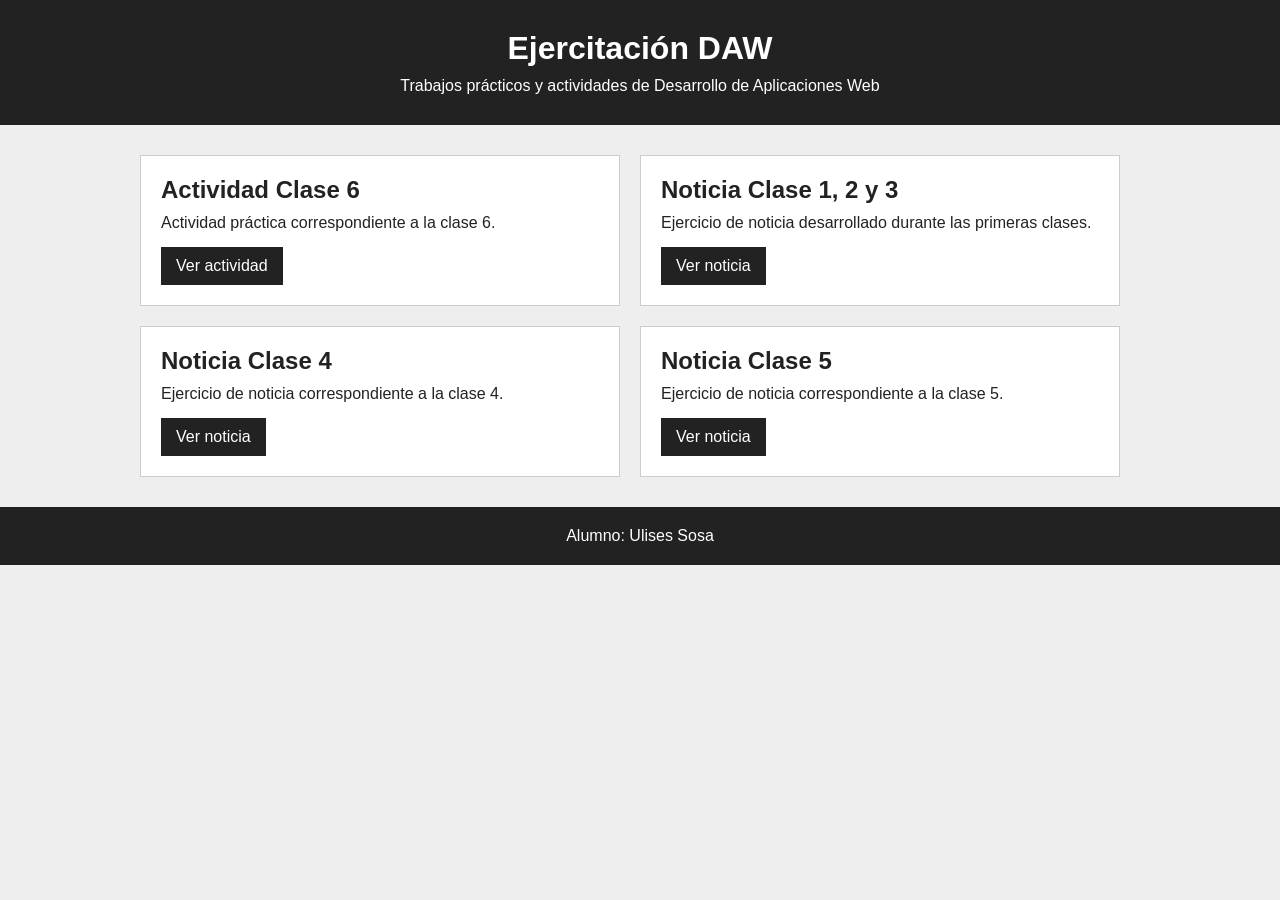
==== index.html @ 183d28ec "Mejoras en presentacion github pages" ====
<!DOCTYPE html>
<html lang="es">
<head>
  <meta charset="UTF-8">
  <meta name="viewport" content="width=device-width, initial-scale=1.0">
  <title>Ejercitación DAW</title>
  <link rel="stylesheet" href="styles.css">
</head>
<body>

  <header class="encabezado">
    <h1>Ejercitación DAW</h1>
    <p>Trabajos prácticos y actividades de Desarrollo de Aplicaciones Web</p>
  </header>

  <main class="contenedor">

    <section class="lista-trabajos">

      <article class="tarjeta">
        <h2>Actividad Clase 6</h2>
        <p>Actividad práctica correspondiente a la clase 6.</p>
        <a href="./Actividad-Clase6/">Ver actividad</a>
      </article>

      <article class="tarjeta">
        <h2>Noticia Clase 1, 2 y 3</h2>
        <p>Ejercicio de noticia desarrollado durante las primeras clases.</p>
        <a href="./Noticia-Clase1-2-3/">Ver noticia</a>
      </article>

      <article class="tarjeta">
        <h2>Noticia Clase 4</h2>
        <p>Ejercicio de noticia correspondiente a la clase 4.</p>
        <a href="./Noticia-Clase4/">Ver noticia</a>
      </article>

      <article class="tarjeta">
        <h2>Noticia Clase 5</h2>
        <p>Ejercicio de noticia correspondiente a la clase 5.</p>
        <a href="./Noticia-Clase5/">Ver noticia</a>
      </article>

    </section>

  </main>

  <footer class="pie">
    <p>Alumno: Ulises Sosa</p>
  </footer>

</body>
</html>
---- styles.css ----
* {
  box-sizing: border-box;
  margin: 0;
  padding: 0;
}

body {
  font-family: Arial, sans-serif;
  background-color: #eeeeee;
  color: #222222;
}

.encabezado {
  background-color: #222222;
  color: white;
  text-align: center;
  padding: 30px 15px;
}

.encabezado h1 {
  margin-bottom: 10px;
}

.contenedor {
  width: 90%;
  max-width: 1000px;
  margin: 30px auto;
}

.lista-trabajos {
  display: flex;
  flex-direction: column;
  gap: 20px;
}

.tarjeta {
  background-color: white;
  border: 1px solid #cccccc;
  padding: 20px;
}

.tarjeta h2 {
  margin-bottom: 10px;
}

.tarjeta p {
  margin-bottom: 15px;
}

.tarjeta a {
  display: inline-block;
  background-color: #222222;
  color: white;
  padding: 10px 15px;
  text-decoration: none;
}

.pie {
  text-align: center;
  background-color: #222222;
  color: white;
  padding: 20px;
  margin-top: 30px;
}

@media (min-width: 768px) {
  .lista-trabajos {
    flex-direction: row;
    flex-wrap: wrap;
  }

  .tarjeta {
    width: 48%;
  }
}
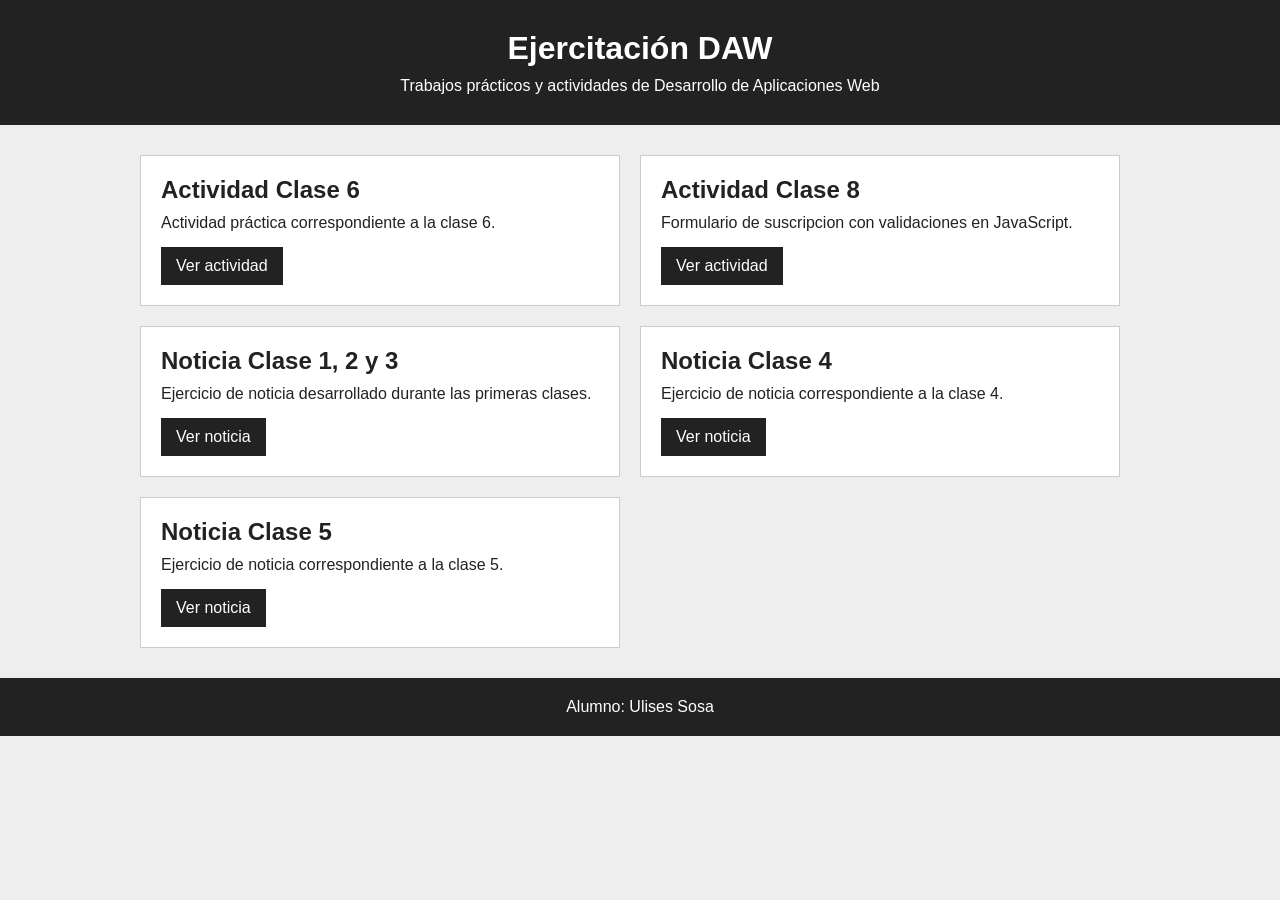
==== commit 1c2d869d: "Creacion de tarjeta en index.html" ====
--- a/index.html
+++ b/index.html
@@ -21,6 +21,12 @@
         <h2>Actividad Clase 6</h2>
         <p>Actividad práctica correspondiente a la clase 6.</p>
         <a href="./Actividad-Clase6/">Ver actividad</a>
+      </article>
+
+      <article class="tarjeta">
+        <h2>Actividad Clase 8</h2>
+        <p>Formulario de suscripcion con validaciones en JavaScript.</p>
+        <a href="./Actividad-Clase8/subscription.html">Ver actividad</a>
       </article>
 
       <article class="tarjeta">
@@ -50,4 +56,4 @@
   </footer>
 
 </body>
-</html>+</html>
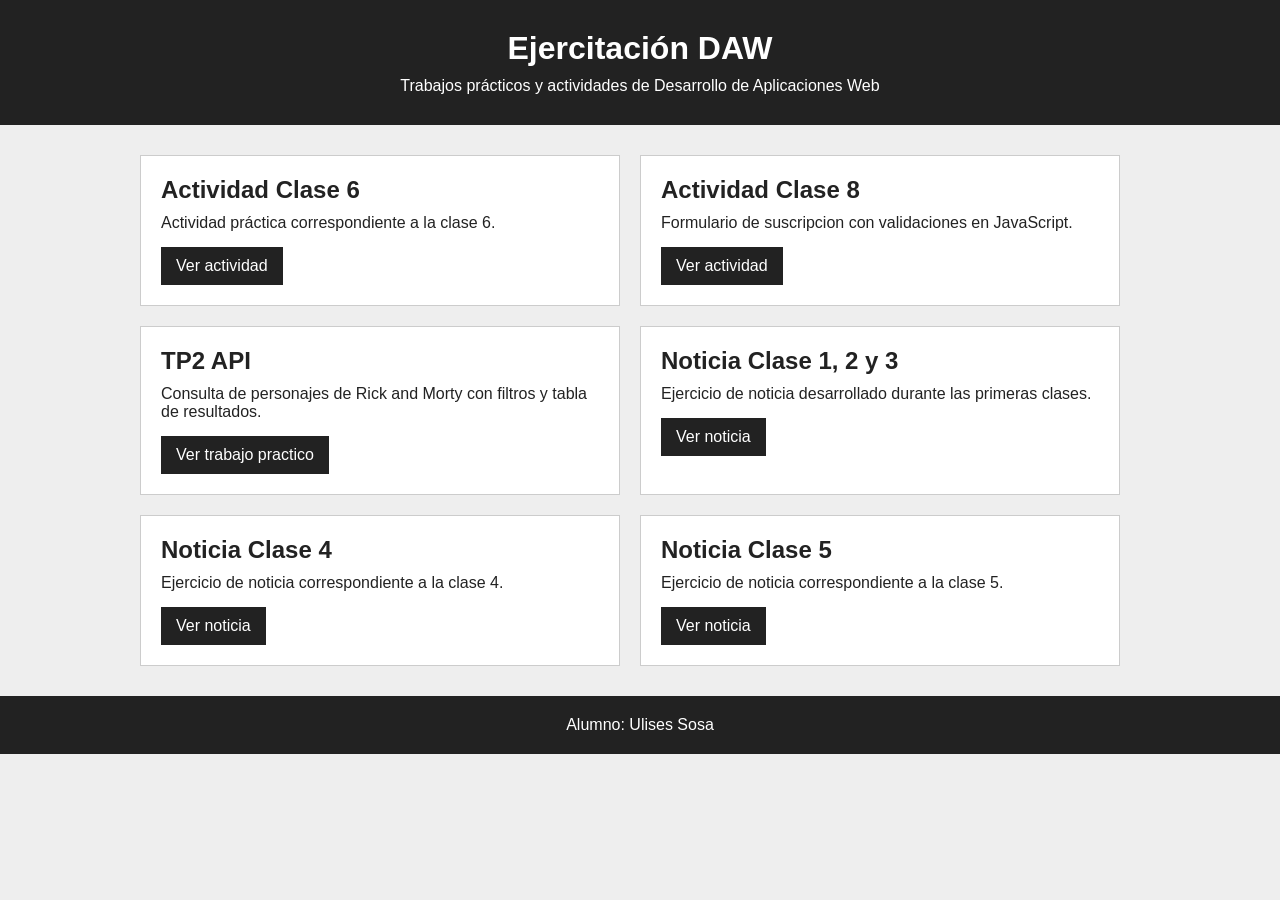
==== commit 506a658f: "Desarrollo TP2" ====
--- a/index.html
+++ b/index.html
@@ -30,6 +30,12 @@
       </article>
 
       <article class="tarjeta">
+        <h2>TP2 API</h2>
+        <p>Consulta de personajes de Rick and Morty con filtros y tabla de resultados.</p>
+        <a href="./TP2-Api/">Ver trabajo practico</a>
+      </article>
+
+      <article class="tarjeta">
         <h2>Noticia Clase 1, 2 y 3</h2>
         <p>Ejercicio de noticia desarrollado durante las primeras clases.</p>
         <a href="./Noticia-Clase1-2-3/">Ver noticia</a>
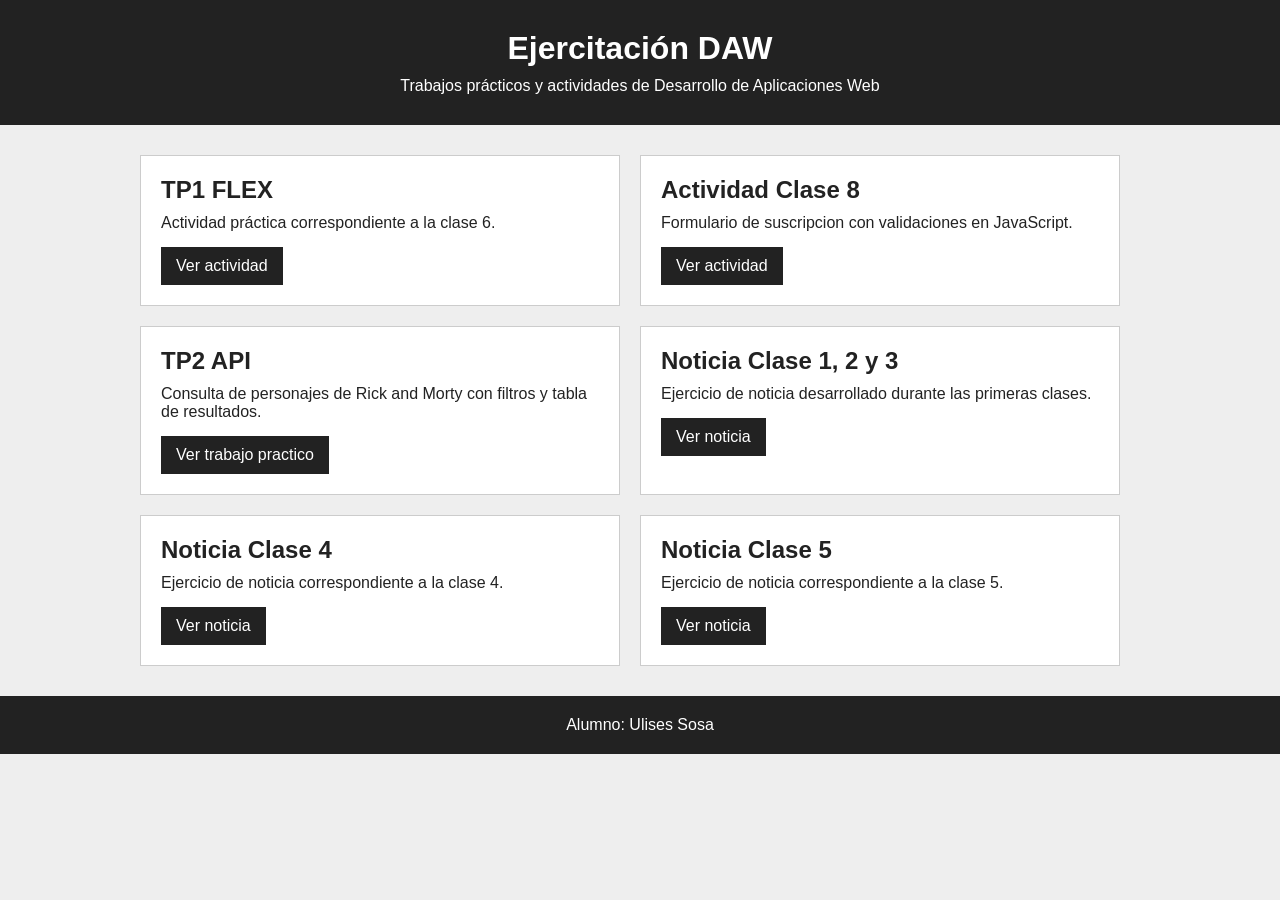
==== commit f69603c8: "Ajustando nombre de proyectos" ====
--- a/index.html
+++ b/index.html
@@ -18,9 +18,9 @@
     <section class="lista-trabajos">
 
       <article class="tarjeta">
-        <h2>Actividad Clase 6</h2>
+        <h2>TP1 FLEX</h2>
         <p>Actividad práctica correspondiente a la clase 6.</p>
-        <a href="./Actividad-Clase6/">Ver actividad</a>
+        <a href="./TP1-FLEX/">Ver actividad</a>
       </article>
 
       <article class="tarjeta">
